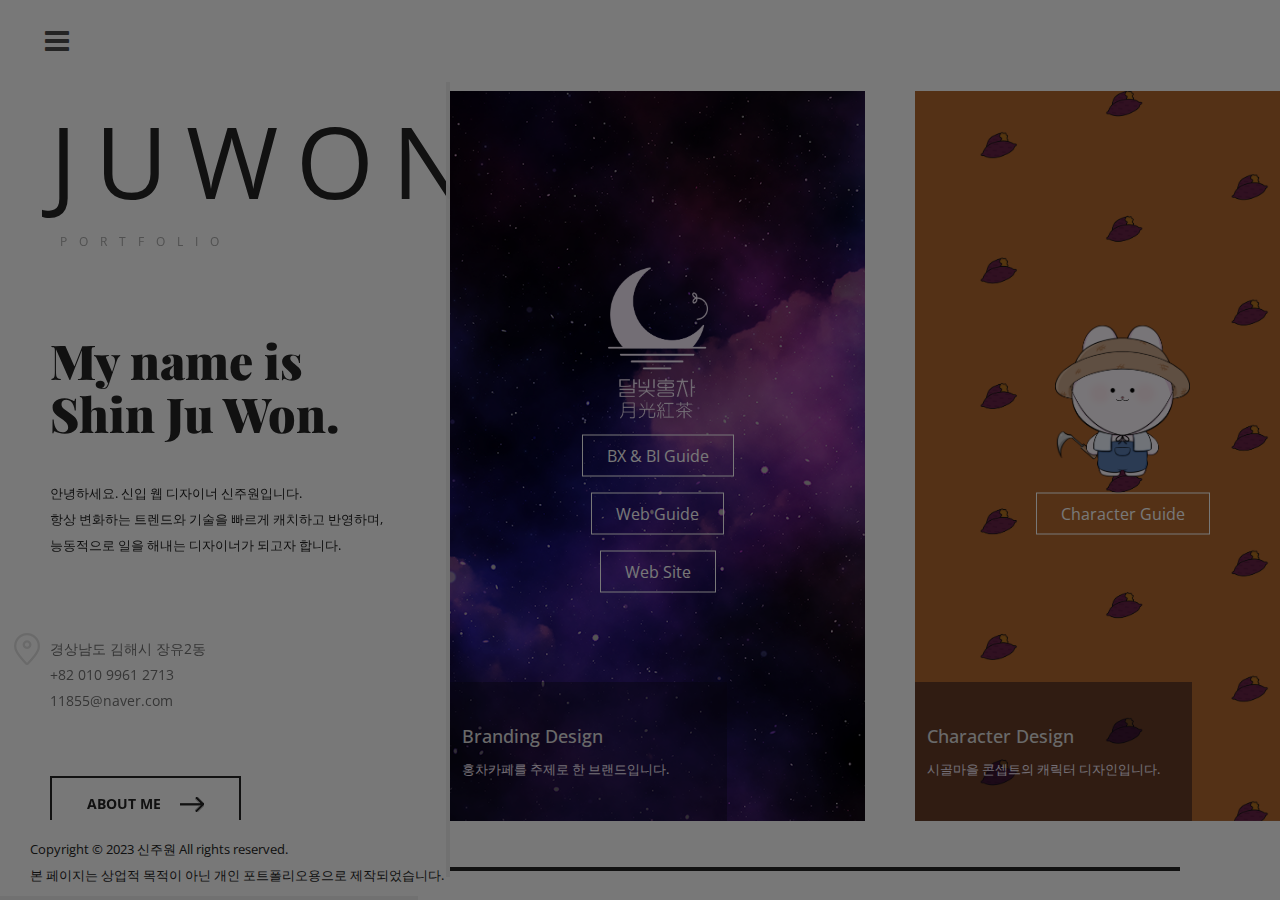
==== index.html @ 2885f234 "Add files via upload" ====
<!DOCTYPE html>
<html lang="ko">
<head>
	<title>신주원 Portfolio</title>
	<meta charset="UTF-8">
	<meta name="description" content="Nissa Photography studio html template">
	<meta name="keywords" content="industry, html">
	<meta name="viewport" content="width=device-width, initial-scale=1.0">
	
	<!-- Favicon -->
	<link href="img/fav.png" rel="icon" sizes="32x32"/>

	<!-- Google font -->
	<link href="https://fonts.googleapis.com/css?family=Open+Sans:300,300i,400,400i,600,600i,700,700i&display=swap" rel="stylesheet">
	<link href="https://fonts.googleapis.com/css?family=Playfair+Display:400,900&display=swap" rel="stylesheet">

	<!-- Stylesheets -->
	<link rel="stylesheet" href="css/bootstrap.min.css"/>
	<link rel="stylesheet" href="css/icomoon.css"/>
	<link rel="stylesheet" href="css/font-awesome.min.css"/>
	<link rel="stylesheet" href="css/magnific-popup.css"/>
	<link rel="stylesheet" href="css/owl.carousel.min.css"/>

	<!-- Main Stylesheets -->
	<link rel="stylesheet" href="css/style.css"/>

	<link href="https://unpkg.com/aos@2.3.1/dist/aos.css" rel="stylesheet">
		<link href="css/style-aos.css" rel="stylesheet" type="text/css">


	<!--[if lt IE 9]>
		<script src="https://oss.maxcdn.com/html5shiv/3.7.2/html5shiv.min.js"></script>
		<script src="https://oss.maxcdn.com/respond/1.4.2/respond.min.js"></script>
	<![endif]-->

</head>
<body>

	<!--js-->
	<script src="https://unpkg.com/aos@2.3.1/dist/aos.js"></script>
	<script src="js/script-aos.js"></script>

	<!-- Page Preloder -->
	<div id="preloder">
		<div class="loader"></div>
	</div>

	<!-- Main section start -->
	<div class="main-site-warp">
		<div class="site-menu-warp">
			<div class="close-menu">x</div>
			<!-- Main menu -->
			<ul class="site-menu">
				<li><a href="index.html" class="active">Home</a></li>
				<li><a href="about.html">About Me</a></li>
			</ul>
		</div>
		<header class="header-section">
			<div class="nav-switch">
				<i class="fa fa-bars"></i>
			</div>
		</header>
		<div class="site-content-warp">
			<!-- Left Side section -->
			<div data-aos="fade-right" data-aos-duration="3000" class="main-sidebar">
				<div class="mb-warp">
					<a href="index.html" class="site-logo">
						<h2>juwon</h2>
						<p>Portfolio</p>
					</a>
					<div class="about-info">
						<h2>My name is<br>Shin Ju Won.</h2>
						<p>
							안녕하세요. 신입 웹 디자이너 신주원입니다.<br>
							항상 변화하는 트렌드와 기술을 빠르게 캐치하고 반영하며,<br>
							능동적으로 일을 해내는 디자이너가 되고자 합니다.</p>
					</div>
					<ul class="contact-info">
						<li>경상남도 김해시 장유2동</li>
						<li>+82 010 9961 2713</li>
						<li><a href="mailto:11855@naver.com">11855@naver.com</a></li>
					</ul>
					<a href="about.html" class="site-btn">About Me <img src="img/arrow-right_2.png" alt=""></a>
				</div>
			</div>
			<!-- Left Side section end -->
			<!-- Page start -->
			<div class="page-section">
				<div class="hero-section">
					<div class="hero-scroll">
						<div class="hero-track">
							<div class="hs-item set-bg" data-setbg="img/hero/moonlight2.jpg">
								<div class="hs-info">
									<h5 class="W_h5">Branding Design</h5>
									<p>홍차카페를 주제로 한 브랜드입니다.</p>
									<a href="#none"><img src="img/arrow-right.png" alt=""></a>
								</div>
								<div class="brand-btn">
									<ul>
										<li><img class="moonlogo" src="img/hero/n_logo.png" alt="logo.png"></li>
										<li><a href="bibx.html" target="_blank">BX &amp; BI Guide</a></li>
										<li><a href="web.html" target="_blank">Web Guide</a></li>
										<li><a href="https://juwon2023.github.io/moonlighttea/" target="_blank">Web Site</a></li>
									</ul>
								</div>
							</div>
							<div class="hs-item set-bg" data-setbg="img/hero/bg2.png">
								<div class="hs-info">
									<h5 class="W_h5">Character Design</h5>
									<p>시골마을 콘셉트의 캐릭터 디자인입니다.</p>
									<a href="ch.html"><img src="img/arrow-right.png" alt=""></a>
								</div>
								<div class="brand-btn">
									<ul>
										<li><img class="rabbit" src="img/hero/rabbit.png" alt="rabbit.png"></li>
										<li><a href="#" target="_blank">Character Guide</a></li>
										<!-- <li><a href="#" target="_blank">Web Guide</a></li>
										<li><a href="#" target="_blank">Web Site</a></li> -->
									</ul>
								</div>
							</div>
						</div>
					</div>
				</div>
			</div>
			<!-- Page end -->
			
		</div>
		<div class="copyright">
			<p>
				Copyright © 2023 신주원 All rights reserved.<br>
				본 페이지는 상업적 목적이 아닌 개인 포트폴리오용으로 제작되었습니다.
			</p>
		</div>
	</div>
	<!-- Main section end -->
	
	<!--====== Javascripts & Jquery ======-->
	<script src="js/jquery-3.2.1.min.js"></script>
	<script src="js/bootstrap.min.js"></script>
	<script src="js/owl.carousel.min.js"></script>
	<script src="js/jquery.nicescroll.min.js"></script>
	<script src="js/circle-progress.min.js"></script>
	<script src="js/jquery.magnific-popup.min.js"></script>
	<script src="js/main.js"></script>

	</body>
</html>
---- css/icomoon.css ----
@font-face {
	font-family: 'icomoon';
	src:url('../icon-fonts/icomoon/icomoon.eot?qtatmt');
	src:url('../icon-fonts/icomoon/icomoon.eot?qtatmt#iefix') format('embedded-opentype'),
		url('../icon-fonts/icomoon/icomoon.ttf?qtatmt') format('truetype'),
		url('../icon-fonts/icomoon/icomoon.woff?qtatmt') format('woff'),
		url('../icon-fonts/icomoon/icomoon.svg?qtatmt#icomoon') format('svg');
	font-weight: normal;
	font-style: normal;
}

[class^="icon-"], [class*=" icon-"] {
	font-family: 'icomoon';
	speak: none;
	font-style: normal;
	font-weight: normal;
	font-variant: normal;
	text-transform: none;
	line-height: 1;

	/* Better Font Rendering =========== */
	-webkit-font-smoothing: antialiased;
	-moz-osx-font-smoothing: grayscale;
}

.icon-glass:before {
	content: "\f000";
}
.icon-music:before {
	content: "\f001";
}
.icon-search2:before {
	content: "\f002";
}
.icon-envelope-o:before {
	content: "\f003";
}
.icon-heart:before {
	content: "\f004";
}
.icon-star:before {
	content: "\f005";
}
.icon-star-o:before {
	content: "\f006";
}
.icon-user:before {
	content: "\f007";
}
.icon-film:before {
	content: "\f008";
}
.icon-th-large:before {
	content: "\f009";
}
.icon-th:before {
	content: "\f00a";
}
.icon-th-list:before {
	content: "\f00b";
}
.icon-check:before {
	content: "\f00c";
}
.icon-close:before {
	content: "\f00d";
}
.icon-remove:before {
	content: "\f00d";
}
.icon-times:before {
	content: "\f00d";
}
.icon-search-plus:before {
	content: "\f00e";
}
.icon-search-minus:before {
	content: "\f010";
}
.icon-power-off:before {
	content: "\f011";
}
.icon-signal:before {
	content: "\f012";
}
.icon-cog:before {
	content: "\f013";
}
.icon-gear:before {
	content: "\f013";
}
.icon-trash-o:before {
	content: "\f014";
}
.icon-home:before {
	content: "\f015";
}
.icon-file-o:before {
	content: "\f016";
}
.icon-clock-o:before {
	content: "\f017";
}
.icon-road:before {
	content: "\f018";
}
.icon-download:before {
	content: "\f019";
}
.icon-arrow-circle-o-down:before {
	content: "\f01a";
}
.icon-arrow-circle-o-up:before {
	content: "\f01b";
}
.icon-inbox:before {
	content: "\f01c";
}
.icon-play-circle-o:before {
	content: "\f01d";
}
.icon-repeat2:before {
	content: "\f01e";
}
.icon-rotate-right:before {
	content: "\f01e";
}
.icon-refresh:before {
	content: "\f021";
}
.icon-list-alt:before {
	content: "\f022";
}
.icon-lock:before {
	content: "\f023";
}
.icon-flag:before {
	content: "\f024";
}
.icon-headphones:before {
	content: "\f025";
}
.icon-volume-off:before {
	content: "\f026";
}
.icon-volume-down:before {
	content: "\f027";
}
.icon-volume-up:before {
	content: "\f028";
}
.icon-qrcode:before {
	content: "\f029";
}
.icon-barcode:before {
	content: "\f02a";
}
.icon-tag:before {
	content: "\f02b";
}
.icon-tags:before {
	content: "\f02c";
}
.icon-book:before {
	content: "\f02d";
}
.icon-bookmark:before {
	content: "\f02e";
}
.icon-print:before {
	content: "\f02f";
}
.icon-camera:before {
	content: "\f030";
}
.icon-font:before {
	content: "\f031";
}
.icon-bold:before {
	content: "\f032";
}
.icon-italic:before {
	content: "\f033";
}
.icon-text-height:before {
	content: "\f034";
}
.icon-text-width:before {
	content: "\f035";
}
.icon-align-left:before {
	content: "\f036";
}
.icon-align-center2:before {
	content: "\f037";
}
.icon-align-right:before {
	content: "\f038";
}
.icon-align-justify2:before {
	content: "\f039";
}
.icon-list:before {
	content: "\f03a";
}
.icon-dedent:before {
	content: "\f03b";
}
.icon-outdent:before {
	content: "\f03b";
}
.icon-indent:before {
	content: "\f03c";
}
.icon-video-camera:before {
	content: "\f03d";
}
.icon-image:before {
	content: "\f03e";
}
.icon-photo:before {
	content: "\f03e";
}
.icon-picture-o:before {
	content: "\f03e";
}
.icon-pencil:before {
	content: "\f040";
}
.icon-map-marker:before {
	content: "\f041";
}
.icon-adjust:before {
	content: "\f042";
}
.icon-tint:before {
	content: "\f043";
}
.icon-edit:before {
	content: "\f044";
}
.icon-pencil-square-o:before {
	content: "\f044";
}
.icon-share-square-o:before {
	content: "\f045";
}
.icon-check-square-o:before {
	content: "\f046";
}
.icon-arrows:before {
	content: "\f047";
}
.icon-step-backward:before {
	content: "\f048";
}
.icon-fast-backward:before {
	content: "\f049";
}
.icon-backward:before {
	content: "\f04a";
}
.icon-play2:before {
	content: "\f04b";
}
.icon-pause2:before {
	content: "\f04c";
}
.icon-stop2:before {
	content: "\f04d";
}
.icon-forward:before {
	content: "\f04e";
}
.icon-fast-forward2:before {
	content: "\f050";
}
.icon-step-forward:before {
	content: "\f051";
}
.icon-eject:before {
	content: "\f052";
}
.icon-chevron-left:before {
	content: "\f053";
}
.icon-chevron-right:before {
	content: "\f054";
}
.icon-plus-circle:before {
	content: "\f055";
}
.icon-minus-circle:before {
	content: "\f056";
}
.icon-times-circle:before {
	content: "\f057";
}
.icon-check-circle:before {
	content: "\f058";
}
.icon-question-circle:before {
	content: "\f059";
}
.icon-info-circle:before {
	content: "\f05a";
}
.icon-crosshairs:before {
	content: "\f05b";
}
.icon-times-circle-o:before {
	content: "\f05c";
}
.icon-check-circle-o:before {
	content: "\f05d";
}
.icon-ban2:before {
	content: "\f05e";
}
.icon-arrow-left:before {
	content: "\f060";
}
.icon-arrow-right:before {
	content: "\f061";
}
.icon-arrow-up:before {
	content: "\f062";
}
.icon-arrow-down:before {
	content: "\f063";
}
.icon-mail-forward:before {
	content: "\f064";
}
.icon-share:before {
	content: "\f064";
}
.icon-expand2:before {
	content: "\f065";
}
.icon-compress:before {
	content: "\f066";
}
.icon-plus:before {
	content: "\f067";
}
.icon-minus:before {
	content: "\f068";
}
.icon-asterisk:before {
	content: "\f069";
}
.icon-exclamation-circle:before {
	content: "\f06a";
}
.icon-gift:before {
	content: "\f06b";
}
.icon-leaf:before {
	content: "\f06c";
}
.icon-fire:before {
	content: "\f06d";
}
.icon-eye:before {
	content: "\f06e";
}
.icon-eye-slash:before {
	content: "\f070";
}
.icon-exclamation-triangle:before {
	content: "\f071";
}
.icon-warning:before {
	content: "\f071";
}
.icon-plane:before {
	content: "\f072";
}
.icon-calendar:before {
	content: "\f073";
}
.icon-random:before {
	content: "\f074";
}
.icon-comment:before {
	content: "\f075";
}
.icon-magnet:before {
	content: "\f076";
}
.icon-chevron-up:before {
	content: "\f077";
}
.icon-chevron-down:before {
	content: "\f078";
}
.icon-retweet:before {
	content: "\f079";
}
.icon-shopping-cart:before {
	content: "\f07a";
}
.icon-folder:before {
	content: "\f07b";
}
.icon-folder-open:before {
	content: "\f07c";
}
.icon-arrows-v:before {
	content: "\f07d";
}
.icon-arrows-h:before {
	content: "\f07e";
}
.icon-bar-chart:before {
	content: "\f080";
}
.icon-bar-chart-o:before {
	content: "\f080";
}
.icon-twitter-square:before {
	content: "\f081";
}
.icon-facebook-square:before {
	content: "\f082";
}
.icon-camera-retro:before {
	content: "\f083";
}
.icon-key:before {
	content: "\f084";
}
.icon-cogs:before {
	content: "\f085";
}
.icon-gears:before {
	content: "\f085";
}
.icon-comments:before {
	content: "\f086";
}
.icon-thumbs-o-up:before {
	content: "\f087";
}
.icon-thumbs-o-down:before {
	content: "\f088";
}
.icon-star-half:before {
	content: "\f089";
}
.icon-heart-o:before {
	content: "\f08a";
}
.icon-sign-out:before {
	content: "\f08b";
}
.icon-linkedin-square:before {
	content: "\f08c";
}
.icon-thumb-tack:before {
	content: "\f08d";
}
.icon-external-link:before {
	content: "\f08e";
}
.icon-sign-in:before {
	content: "\f090";
}
.icon-trophy:before {
	content: "\f091";
}
.icon-github-square:before {
	content: "\f092";
}
.icon-upload:before {
	content: "\f093";
}
.icon-lemon-o:before {
	content: "\f094";
}
.icon-phone:before {
	content: "\f095";
}
.icon-square-o:before {
	content: "\f096";
}
.icon-bookmark-o:before {
	content: "\f097";
}
.icon-phone-square:before {
	content: "\f098";
}
.icon-twitter:before {
	content: "\f099";
}
.icon-facebook:before {
	content: "\f09a";
}
.icon-facebook-f:before {
	content: "\f09a";
}
.icon-github:before {
	content: "\f09b";
}
.icon-unlock2:before {
	content: "\f09c";
}
.icon-credit-card:before {
	content: "\f09d";
}
.icon-feed:before {
	content: "\f09e";
}
.icon-rss:before {
	content: "\f09e";
}
.icon-hdd-o:before {
	content: "\f0a0";
}
.icon-bullhorn:before {
	content: "\f0a1";
}
.icon-bell-o:before {
	content: "\f0a2";
}
.icon-certificate:before {
	content: "\f0a3";
}
.icon-hand-o-right:before {
	content: "\f0a4";
}
.icon-hand-o-left:before {
	content: "\f0a5";
}
.icon-hand-o-up:before {
	content: "\f0a6";
}
.icon-hand-o-down:before {
	content: "\f0a7";
}
.icon-arrow-circle-left:before {
	content: "\f0a8";
}
.icon-arrow-circle-right:before {
	content: "\f0a9";
}
.icon-arrow-circle-up:before {
	content: "\f0aa";
}
.icon-arrow-circle-down:before {
	content: "\f0ab";
}
.icon-globe:before {
	content: "\f0ac";
}
.icon-wrench:before {
	content: "\f0ad";
}
.icon-tasks:before {
	content: "\f0ae";
}
.icon-filter:before {
	content: "\f0b0";
}
.icon-briefcase:before {
	content: "\f0b1";
}
.icon-arrows-alt:before {
	content: "\f0b2";
}
.icon-group:before {
	content: "\f0c0";
}
.icon-users:before {
	content: "\f0c0";
}
.icon-chain:before {
	content: "\f0c1";
}
.icon-link:before {
	content: "\f0c1";
}
.icon-cloud:before {
	content: "\f0c2";
}
.icon-flask:before {
	content: "\f0c3";
}
.icon-cut:before {
	content: "\f0c4";
}
.icon-scissors:before {
	content: "\f0c4";
}
.icon-copy:before {
	content: "\f0c5";
}
.icon-files-o:before {
	content: "\f0c5";
}
.icon-paperclip:before {
	content: "\f0c6";
}
.icon-floppy-o:before {
	content: "\f0c7";
}
.icon-save:before {
	content: "\f0c7";
}
.icon-square:before {
	content: "\f0c8";
}
.icon-bars:before {
	content: "\f0c9";
}
.icon-navicon:before {
	content: "\f0c9";
}
.icon-reorder:before {
	content: "\f0c9";
}
.icon-list-ul:before {
	content: "\f0ca";
}
.icon-list-ol:before {
	content: "\f0cb";
}
.icon-strikethrough:before {
	content: "\f0cc";
}
.icon-underline:before {
	content: "\f0cd";
}
.icon-table:before {
	content: "\f0ce";
}
.icon-magic:before {
	content: "\f0d0";
}
.icon-truck:before {
	content: "\f0d1";
}
.icon-pinterest:before {
	content: "\f0d2";
}
.icon-pinterest-square:before {
	content: "\f0d3";
}
.icon-google-plus-square:before {
	content: "\f0d4";
}
.icon-google-plus:before {
	content: "\f0d5";
}
.icon-money:before {
	content: "\f0d6";
}
.icon-caret-down:before {
	content: "\f0d7";
}
.icon-caret-up:before {
	content: "\f0d8";
}
.icon-caret-left:before {
	content: "\f0d9";
}
.icon-caret-right:before {
	content: "\f0da";
}
.icon-columns2:before {
	content: "\f0db";
}
.icon-sort:before {
	content: "\f0dc";
}
.icon-unsorted:before {
	content: "\f0dc";
}
.icon-sort-desc:before {
	content: "\f0dd";
}
.icon-sort-down:before {
	content: "\f0dd";
}
.icon-sort-asc:before {
	content: "\f0de";
}
.icon-sort-up:before {
	content: "\f0de";
}
.icon-envelope:before {
	content: "\f0e0";
}
.icon-linkedin:before {
	content: "\f0e1";
}
.icon-rotate-left:before {
	content: "\f0e2";
}
.icon-undo:before {
	content: "\f0e2";
}
.icon-gavel:before {
	content: "\f0e3";
}
.icon-legal:before {
	content: "\f0e3";
}
.icon-dashboard:before {
	content: "\f0e4";
}
.icon-tachometer:before {
	content: "\f0e4";
}
.icon-comment-o:before {
	content: "\f0e5";
}
.icon-comments-o:before {
	content: "\f0e6";
}
.icon-bolt:before {
	content: "\f0e7";
}
.icon-flash:before {
	content: "\f0e7";
}
.icon-sitemap:before {
	content: "\f0e8";
}
.icon-umbrella2:before {
	content: "\f0e9";
}
.icon-clipboard:before {
	content: "\f0ea";
}
.icon-paste:before {
	content: "\f0ea";
}
.icon-lightbulb-o:before {
	content: "\f0eb";
}
.icon-exchange:before {
	content: "\f0ec";
}
.icon-cloud-download2:before {
	content: "\f0ed";
}
.icon-cloud-upload2:before {
	content: "\f0ee";
}
.icon-user-md:before {
	content: "\f0f0";
}
.icon-stethoscope:before {
	content: "\f0f1";
}
.icon-suitcase:before {
	content: "\f0f2";
}
.icon-bell:before {
	content: "\f0f3";
}
.icon-coffee:before {
	content: "\f0f4";
}
.icon-cutlery:before {
	content: "\f0f5";
}
.icon-file-text-o:before {
	content: "\f0f6";
}
.icon-building-o:before {
	content: "\f0f7";
}
.icon-hospital-o:before {
	content: "\f0f8";
}
.icon-ambulance:before {
	content: "\f0f9";
}
.icon-medkit:before {
	content: "\f0fa";
}
.icon-fighter-jet:before {
	content: "\f0fb";
}
.icon-beer:before {
	content: "\f0fc";
}
.icon-h-square:before {
	content: "\f0fd";
}
.icon-plus-square:before {
	content: "\f0fe";
}
.icon-angle-double-left:before {
	content: "\f100";
}
.icon-angle-double-right:before {
	content: "\f101";
}
.icon-angle-double-up:before {
	content: "\f102";
}
.icon-angle-double-down:before {
	content: "\f103";
}
.icon-angle-left:before {
	content: "\f104";
}
.icon-angle-right:before {
	content: "\f105";
}
.icon-angle-up:before {
	content: "\f106";
}
.icon-angle-down:before {
	content: "\f107";
}
.icon-desktop:before {
	content: "\f108";
}
.icon-laptop:before {
	content: "\f109";
}
.icon-tablet:before {
	content: "\f10a";
}
.icon-mobile:before {
	content: "\f10b";
}
.icon-mobile-phone:before {
	content: "\f10b";
}
.icon-circle-o:before {
	content: "\f10c";
}
.icon-quote-left:before {
	content: "\f10d";
}
.icon-quote-right:before {
	content: "\f10e";
}
.icon-spinner:before {
	content: "\f110";
}
.icon-circle:before {
	content: "\f111";
}
.icon-mail-reply:before {
	content: "\f112";
}
.icon-reply:before {
	content: "\f112";
}
.icon-github-alt:before {
	content: "\f113";
}
.icon-folder-o:before {
	content: "\f114";
}
.icon-folder-open-o:before {
	content: "\f115";
}
.icon-smile-o:before {
	content: "\f118";
}
.icon-frown-o:before {
	content: "\f119";
}
.icon-meh-o:before {
	content: "\f11a";
}
.icon-gamepad:before {
	content: "\f11b";
}
.icon-keyboard-o:before {
	content: "\f11c";
}
.icon-flag-o:before {
	content: "\f11d";
}
.icon-flag-checkered:before {
	content: "\f11e";
}
.icon-terminal:before {
	content: "\f120";
}
.icon-code:before {
	content: "\f121";
}
.icon-mail-reply-all:before {
	content: "\f122";
}
.icon-reply-all:before {
	content: "\f122";
}
.icon-star-half-empty:before {
	content: "\f123";
}
.icon-star-half-full:before {
	content: "\f123";
}
.icon-star-half-o:before {
	content: "\f123";
}
.icon-location-arrow:before {
	content: "\f124";
}
.icon-crop:before {
	content: "\f125";
}
.icon-code-fork:before {
	content: "\f126";
}
.icon-chain-broken:before {
	content: "\f127";
}
.icon-unlink:before {
	content: "\f127";
}
.icon-question:before {
	content: "\f128";
}
.icon-info:before {
	content: "\f129";
}
.icon-exclamation:before {
	content: "\f12a";
}
.icon-superscript:before {
	content: "\f12b";
}
.icon-subscript:before {
	content: "\f12c";
}
.icon-eraser:before {
	content: "\f12d";
}
.icon-puzzle-piece:before {
	content: "\f12e";
}
.icon-microphone2:before {
	content: "\f130";
}
.icon-microphone-slash:before {
	content: "\f131";
}
.icon-shield:before {
	content: "\f132";
}
.icon-calendar-o:before {
	content: "\f133";
}
.icon-fire-extinguisher:before {
	content: "\f134";
}
.icon-rocket:before {
	content: "\f135";
}
.icon-maxcdn:before {
	content: "\f136";
}
.icon-chevron-circle-left:before {
	content: "\f137";
}
.icon-chevron-circle-right:before {
	content: "\f138";
}
.icon-chevron-circle-up:before {
	content: "\f139";
}
.icon-chevron-circle-down:before {
	content: "\f13a";
}
.icon-html5:before {
	content: "\f13b";
}
.icon-css3:before {
	content: "\f13c";
}
.icon-anchor2:before {
	content: "\f13d";
}
.icon-unlock-alt:before {
	content: "\f13e";
}
.icon-bullseye:before {
	content: "\f140";
}
.icon-ellipsis-h:before {
	content: "\f141";
}
.icon-ellipsis-v:before {
	content: "\f142";
}
.icon-rss-square:before {
	content: "\f143";
}
.icon-play-circle:before {
	content: "\f144";
}
.icon-ticket:before {
	content: "\f145";
}
.icon-minus-square:before {
	content: "\f146";
}
.icon-minus-square-o:before {
	content: "\f147";
}
.icon-level-up:before {
	content: "\f148";
}
.icon-level-down:before {
	content: "\f149";
}
.icon-check-square:before {
	content: "\f14a";
}
.icon-pencil-square:before {
	content: "\f14b";
}
.icon-external-link-square:before {
	content: "\f14c";
}
.icon-share-square:before {
	content: "\f14d";
}
.icon-compass:before {
	content: "\f14e";
}
.icon-caret-square-o-down:before {
	content: "\f150";
}
.icon-toggle-down:before {
	content: "\f150";
}
.icon-caret-square-o-up:before {
	content: "\f151";
}
.icon-toggle-up:before {
	content: "\f151";
}
.icon-caret-square-o-right:before {
	content: "\f152";
}
.icon-toggle-right:before {
	content: "\f152";
}
.icon-eur:before {
	content: "\f153";
}
.icon-euro:before {
	content: "\f153";
}
.icon-gbp:before {
	content: "\f154";
}
.icon-dollar:before {
	content: "\f155";
}
.icon-usd:before {
	content: "\f155";
}
.icon-inr:before {
	content: "\f156";
}
.icon-rupee:before {
	content: "\f156";
}
.icon-cny:before {
	content: "\f157";
}
.icon-jpy:before {
	content: "\f157";
}
.icon-rmb:before {
	content: "\f157";
}
.icon-yen:before {
	content: "\f157";
}
.icon-rouble:before {
	content: "\f158";
}
.icon-rub:before {
	content: "\f158";
}
.icon-ruble:before {
	content: "\f158";
}
.icon-krw:before {
	content: "\f159";
}
.icon-won:before {
	content: "\f159";
}
.icon-bitcoin:before {
	content: "\f15a";
}
.icon-btc:before {
	content: "\f15a";
}
.icon-file2:before {
	content: "\f15b";
}
.icon-file-text:before {
	content: "\f15c";
}
.icon-sort-alpha-asc:before {
	content: "\f15d";
}
.icon-sort-alpha-desc:before {
	content: "\f15e";
}
.icon-sort-amount-asc:before {
	content: "\f160";
}
.icon-sort-amount-desc:before {
	content: "\f161";
}
.icon-sort-numeric-asc:before {
	content: "\f162";
}
.icon-sort-numeric-desc:before {
	content: "\f163";
}
.icon-thumbs-up:before {
	content: "\f164";
}
.icon-thumbs-down:before {
	content: "\f165";
}
.icon-youtube-square:before {
	content: "\f166";
}
.icon-youtube:before {
	content: "\f167";
}
.icon-xing:before {
	content: "\f168";
}
.icon-xing-square:before {
	content: "\f169";
}
.icon-youtube-play:before {
	content: "\f16a";
}
.icon-dropbox:before {
	content: "\f16b";
}
.icon-stack-overflow:before {
	content: "\f16c";
}
.icon-instagram:before {
	content: "\f16d";
}
.icon-flickr:before {
	content: "\f16e";
}
.icon-adn:before {
	content: "\f170";
}
.icon-bitbucket:before {
	content: "\f171";
}
.icon-bitbucket-square:before {
	content: "\f172";
}
.icon-tumblr:before {
	content: "\f173";
}
.icon-tumblr-square:before {
	content: "\f174";
}
.icon-long-arrow-down:before {
	content: "\f175";
}
.icon-long-arrow-up:before {
	content: "\f176";
}
.icon-long-arrow-left:before {
	content: "\f177";
}
.icon-long-arrow-right:before {
	content: "\f178";
}
.icon-apple:before {
	content: "\f179";
}
.icon-windows:before {
	content: "\f17a";
}
.icon-android:before {
	content: "\f17b";
}
.icon-linux:before {
	content: "\f17c";
}
.icon-dribbble:before {
	content: "\f17d";
}
.icon-skype:before {
	content: "\f17e";
}
.icon-foursquare:before {
	content: "\f180";
}
.icon-trello:before {
	content: "\f181";
}
.icon-female:before {
	content: "\f182";
}
.icon-male:before {
	content: "\f183";
}
.icon-gittip:before {
	content: "\f184";
}
.icon-gratipay:before {
	content: "\f184";
}
.icon-sun-o:before {
	content: "\f185";
}
.icon-moon-o:before {
	content: "\f186";
}
.icon-archive:before {
	content: "\f187";
}
.icon-bug:before {
	content: "\f188";
}
.icon-vk:before {
	content: "\f189";
}
.icon-weibo:before {
	content: "\f18a";
}
.icon-renren:before {
	content: "\f18b";
}
.icon-pagelines:before {
	content: "\f18c";
}
.icon-stack-exchange:before {
	content: "\f18d";
}
.icon-arrow-circle-o-right:before {
	content: "\f18e";
}
.icon-arrow-circle-o-left:before {
	content: "\f190";
}
.icon-caret-square-o-left:before {
	content: "\f191";
}
.icon-toggle-left:before {
	content: "\f191";
}
.icon-dot-circle-o:before {
	content: "\f192";
}
.icon-wheelchair:before {
	content: "\f193";
}
.icon-vimeo-square:before {
	content: "\f194";
}
.icon-try:before {
	content: "\f195";
}
.icon-turkish-lira:before {
	content: "\f195";
}
.icon-plus-square-o:before {
	content: "\f196";
}
.icon-space-shuttle:before {
	content: "\f197";
}
.icon-slack:before {
	content: "\f198";
}
.icon-envelope-square:before {
	content: "\f199";
}
.icon-wordpress:before {
	content: "\f19a";
}
.icon-openid:before {
	content: "\f19b";
}
.icon-bank:before {
	content: "\f19c";
}
.icon-institution:before {
	content: "\f19c";
}
.icon-university:before {
	content: "\f19c";
}
.icon-graduation-cap:before {
	content: "\f19d";
}
.icon-mortar-board:before {
	content: "\f19d";
}
.icon-yahoo:before {
	content: "\f19e";
}
.icon-google:before {
	content: "\f1a0";
}
.icon-reddit:before {
	content: "\f1a1";
}
.icon-reddit-square:before {
	content: "\f1a2";
}
.icon-stumbleupon-circle:before {
	content: "\f1a3";
}
.icon-stumbleupon:before {
	content: "\f1a4";
}
.icon-delicious:before {
	content: "\f1a5";
}
.icon-digg:before {
	content: "\f1a6";
}
.icon-pied-piper:before {
	content: "\f1a7";
}
.icon-pied-piper-alt:before {
	content: "\f1a8";
}
.icon-drupal:before {
	content: "\f1a9";
}
.icon-joomla:before {
	content: "\f1aa";
}
.icon-language:before {
	content: "\f1ab";
}
.icon-fax:before {
	content: "\f1ac";
}
.icon-building:before {
	content: "\f1ad";
}
.icon-child:before {
	content: "\f1ae";
}
.icon-paw:before {
	content: "\f1b0";
}
.icon-spoon:before {
	content: "\f1b1";
}
.icon-cube:before {
	content: "\f1b2";
}
.icon-cubes:before {
	content: "\f1b3";
}
.icon-behance:before {
	content: "\f1b4";
}
.icon-behance-square:before {
	content: "\f1b5";
}
.icon-steam:before {
	content: "\f1b6";
}
.icon-steam-square:before {
	content: "\f1b7";
}
.icon-recycle:before {
	content: "\f1b8";
}
.icon-automobile:before {
	content: "\f1b9";
}
.icon-car:before {
	content: "\f1b9";
}
.icon-cab:before {
	content: "\f1ba";
}
.icon-taxi:before {
	content: "\f1ba";
}
.icon-tree:before {
	content: "\f1bb";
}
.icon-spotify:before {
	content: "\f1bc";
}
.icon-deviantart:before {
	content: "\f1bd";
}
.icon-soundcloud:before {
	content: "\f1be";
}
.icon-database:before {
	content: "\f1c0";
}
.icon-file-pdf-o:before {
	content: "\f1c1";
}
.icon-file-word-o:before {
	content: "\f1c2";
}
.icon-file-excel-o:before {
	content: "\f1c3";
}
.icon-file-powerpoint-o:before {
	content: "\f1c4";
}
.icon-file-image-o:before {
	content: "\f1c5";
}
.icon-file-photo-o:before {
	content: "\f1c5";
}
.icon-file-picture-o:before {
	content: "\f1c5";
}
.icon-file-archive-o:before {
	content: "\f1c6";
}
.icon-file-zip-o:before {
	content: "\f1c6";
}
.icon-file-audio-o:before {
	content: "\f1c7";
}
.icon-file-sound-o:before {
	content: "\f1c7";
}
.icon-file-movie-o:before {
	content: "\f1c8";
}
.icon-file-video-o:before {
	content: "\f1c8";
}
.icon-file-code-o:before {
	content: "\f1c9";
}
.icon-vine:before {
	content: "\f1ca";
}
.icon-codepen:before {
	content: "\f1cb";
}
.icon-jsfiddle:before {
	content: "\f1cc";
}
.icon-life-bouy:before {
	content: "\f1cd";
}
.icon-life-buoy:before {
	content: "\f1cd";
}
.icon-life-ring:before {
	content: "\f1cd";
}
.icon-life-saver:before {
	content: "\f1cd";
}
.icon-support:before {
	content: "\f1cd";
}
.icon-circle-o-notch:before {
	content: "\f1ce";
}
.icon-ra:before {
	content: "\f1d0";
}
.icon-rebel:before {
	content: "\f1d0";
}
.icon-empire:before {
	content: "\f1d1";
}
.icon-ge:before {
	content: "\f1d1";
}
.icon-git-square:before {
	content: "\f1d2";
}
.icon-git:before {
	content: "\f1d3";
}
.icon-hacker-news:before {
	content: "\f1d4";
}
.icon-y-combinator-square:before {
	content: "\f1d4";
}
.icon-yc-square:before {
	content: "\f1d4";
}
.icon-tencent-weibo:before {
	content: "\f1d5";
}
.icon-qq:before {
	content: "\f1d6";
}
.icon-wechat:before {
	content: "\f1d7";
}
.icon-weixin:before {
	content: "\f1d7";
}
.icon-paper-plane:before {
	content: "\f1d8";
}
.icon-send:before {
	content: "\f1d8";
}
.icon-paper-plane-o:before {
	content: "\f1d9";
}
.icon-send-o:before {
	content: "\f1d9";
}
.icon-history:before {
	content: "\f1da";
}
.icon-circle-thin:before {
	content: "\f1db";
}
.icon-header:before {
	content: "\f1dc";
}
.icon-paragraph2:before {
	content: "\f1dd";
}
.icon-sliders:before {
	content: "\f1de";
}
.icon-share-alt:before {
	content: "\f1e0";
}
.icon-share-alt-square:before {
	content: "\f1e1";
}
.icon-bomb:before {
	content: "\f1e2";
}
.icon-futbol-o:before {
	content: "\f1e3";
}
.icon-soccer-ball-o:before {
	content: "\f1e3";
}
.icon-tty:before {
	content: "\f1e4";
}
.icon-binoculars:before {
	content: "\f1e5";
}
.icon-plug:before {
	content: "\f1e6";
}
.icon-slideshare:before {
	content: "\f1e7";
}
.icon-twitch:before {
	content: "\f1e8";
}
.icon-yelp:before {
	content: "\f1e9";
}
.icon-newspaper-o:before {
	content: "\f1ea";
}
.icon-wifi:before {
	content: "\f1eb";
}
.icon-calculator:before {
	content: "\f1ec";
}
.icon-paypal:before {
	content: "\f1ed";
}
.icon-google-wallet:before {
	content: "\f1ee";
}
.icon-cc-visa:before {
	content: "\f1f0";
}
.icon-cc-mastercard:before {
	content: "\f1f1";
}
.icon-cc-discover:before {
	content: "\f1f2";
}
.icon-cc-amex:before {
	content: "\f1f3";
}
.icon-cc-paypal:before {
	content: "\f1f4";
}
.icon-cc-stripe:before {
	content: "\f1f5";
}
.icon-bell-slash:before {
	content: "\f1f6";
}
.icon-bell-slash-o:before {
	content: "\f1f7";
}
.icon-trash:before {
	content: "\f1f8";
}
.icon-copyright:before {
	content: "\f1f9";
}
.icon-at:before {
	content: "\f1fa";
}
.icon-eyedropper:before {
	content: "\f1fb";
}
.icon-paint-brush:before {
	content: "\f1fc";
}
.icon-birthday-cake:before {
	content: "\f1fd";
}
.icon-area-chart:before {
	content: "\f1fe";
}
.icon-pie-chart:before {
	content: "\f200";
}
.icon-line-chart:before {
	content: "\f201";
}
.icon-lastfm:before {
	content: "\f202";
}
.icon-lastfm-square:before {
	content: "\f203";
}
.icon-toggle-off:before {
	content: "\f204";
}
.icon-toggle-on:before {
	content: "\f205";
}
.icon-bicycle:before {
	content: "\f206";
}
.icon-bus:before {
	content: "\f207";
}
.icon-ioxhost:before {
	content: "\f208";
}
.icon-angellist:before {
	content: "\f209";
}
.icon-cc:before {
	content: "\f20a";
}
.icon-ils:before {
	content: "\f20b";
}
.icon-shekel:before {
	content: "\f20b";
}
.icon-sheqel:before {
	content: "\f20b";
}
.icon-meanpath:before {
	content: "\f20c";
}
.icon-buysellads:before {
	content: "\f20d";
}
.icon-connectdevelop:before {
	content: "\f20e";
}
.icon-dashcube:before {
	content: "\f210";
}
.icon-forumbee:before {
	content: "\f211";
}
.icon-leanpub:before {
	content: "\f212";
}
.icon-sellsy:before {
	content: "\f213";
}
.icon-shirtsinbulk:before {
	content: "\f214";
}
.icon-simplybuilt:before {
	content: "\f215";
}
.icon-skyatlas:before {
	content: "\f216";
}
.icon-cart-plus:before {
	content: "\f217";
}
.icon-cart-arrow-down:before {
	content: "\f218";
}
.icon-diamond:before {
	content: "\f219";
}
.icon-ship:before {
	content: "\f21a";
}
.icon-user-secret:before {
	content: "\f21b";
}
.icon-motorcycle:before {
	content: "\f21c";
}
.icon-street-view:before {
	content: "\f21d";
}
.icon-heartbeat:before {
	content: "\f21e";
}
.icon-venus:before {
	content: "\f221";
}
.icon-mars:before {
	content: "\f222";
}
.icon-mercury:before {
	content: "\f223";
}
.icon-intersex:before {
	content: "\f224";
}
.icon-transgender:before {
	content: "\f224";
}
.icon-transgender-alt:before {
	content: "\f225";
}
.icon-venus-double:before {
	content: "\f226";
}
.icon-mars-double:before {
	content: "\f227";
}
.icon-venus-mars:before {
	content: "\f228";
}
.icon-mars-stroke:before {
	content: "\f229";
}
.icon-mars-stroke-v:before {
	content: "\f22a";
}
.icon-mars-stroke-h:before {
	content: "\f22b";
}
.icon-neuter:before {
	content: "\f22c";
}
.icon-genderless:before {
	content: "\f22d";
}
.icon-facebook-official:before {
	content: "\f230";
}
.icon-pinterest-p:before {
	content: "\f231";
}
.icon-whatsapp:before {
	content: "\f232";
}
.icon-server2:before {
	content: "\f233";
}
.icon-user-plus:before {
	content: "\f234";
}
.icon-user-times:before {
	content: "\f235";
}
.icon-bed:before {
	content: "\f236";
}
.icon-hotel:before {
	content: "\f236";
}
.icon-viacoin:before {
	content: "\f237";
}
.icon-train:before {
	content: "\f238";
}
.icon-subway:before {
	content: "\f239";
}
.icon-medium:before {
	content: "\f23a";
}
.icon-y-combinator:before {
	content: "\f23b";
}
.icon-yc:before {
	content: "\f23b";
}
.icon-optin-monster:before {
	content: "\f23c";
}
.icon-opencart:before {
	content: "\f23d";
}
.icon-expeditedssl:before {
	content: "\f23e";
}
.icon-battery-4:before {
	content: "\f240";
}
.icon-battery-full:before {
	content: "\f240";
}
.icon-battery-3:before {
	content: "\f241";
}
.icon-battery-three-quarters:before {
	content: "\f241";
}
.icon-battery-2:before {
	content: "\f242";
}
.icon-battery-half:before {
	content: "\f242";
}
.icon-battery-1:before {
	content: "\f243";
}
.icon-battery-quarter:before {
	content: "\f243";
}
.icon-battery-0:before {
	content: "\f244";
}
.icon-battery-empty:before {
	content: "\f244";
}
.icon-mouse-pointer:before {
	content: "\f245";
}
.icon-i-cursor:before {
	content: "\f246";
}
.icon-object-group:before {
	content: "\f247";
}
.icon-object-ungroup:before {
	content: "\f248";
}
.icon-sticky-note:before {
	content: "\f249";
}
.icon-sticky-note-o:before {
	content: "\f24a";
}
.icon-cc-jcb:before {
	content: "\f24b";
}
.icon-cc-diners-club:before {
	content: "\f24c";
}
.icon-clone:before {
	content: "\f24d";
}
.icon-balance-scale:before {
	content: "\f24e";
}
.icon-hourglass-o:before {
	content: "\f250";
}
.icon-hourglass-1:before {
	content: "\f251";
}
.icon-hourglass-start:before {
	content: "\f251";
}
.icon-hourglass-2:before {
	content: "\f252";
}
.icon-hourglass-half:before {
	content: "\f252";
}
.icon-hourglass-3:before {
	content: "\f253";
}
.icon-hourglass-end:before {
	content: "\f253";
}
.icon-hourglass:before {
	content: "\f254";
}
.icon-hand-grab-o:before {
	content: "\f255";
}
.icon-hand-rock-o:before {
	content: "\f255";
}
.icon-hand-paper-o:before {
	content: "\f256";
}
.icon-hand-stop-o:before {
	content: "\f256";
}
.icon-hand-scissors-o:before {
	content: "\f257";
}
.icon-hand-lizard-o:before {
	content: "\f258";
}
.icon-hand-spock-o:before {
	content: "\f259";
}
.icon-hand-pointer-o:before {
	content: "\f25a";
}
.icon-hand-peace-o:before {
	content: "\f25b";
}
.icon-trademark:before {
	content: "\f25c";
}
.icon-registered:before {
	content: "\f25d";
}
.icon-creative-commons:before {
	content: "\f25e";
}
.icon-gg:before {
	content: "\f260";
}
.icon-gg-circle:before {
	content: "\f261";
}
.icon-tripadvisor:before {
	content: "\f262";
}
.icon-odnoklassniki:before {
	content: "\f263";
}
.icon-odnoklassniki-square:before {
	content: "\f264";
}
.icon-get-pocket:before {
	content: "\f265";
}
.icon-wikipedia-w:before {
	content: "\f266";
}
.icon-safari:before {
	content: "\f267";
}
.icon-chrome:before {
	content: "\f268";
}
.icon-firefox:before {
	content: "\f269";
}
.icon-opera:before {
	content: "\f26a";
}
.icon-internet-explorer:before {
	content: "\f26b";
}
.icon-television:before {
	content: "\f26c";
}
.icon-tv:before {
	content: "\f26c";
}
.icon-contao:before {
	content: "\f26d";
}
.icon-500px:before {
	content: "\f26e";
}
.icon-amazon:before {
	content: "\f270";
}
.icon-calendar-plus-o:before {
	content: "\f271";
}
.icon-calendar-minus-o:before {
	content: "\f272";
}
.icon-calendar-times-o:before {
	content: "\f273";
}
.icon-calendar-check-o:before {
	content: "\f274";
}
.icon-industry:before {
	content: "\f275";
}
.icon-map-pin:before {
	content: "\f276";
}
.icon-map-signs:before {
	content: "\f277";
}
.icon-map-o:before {
	content: "\f278";
}
.icon-map:before {
	content: "\f279";
}
.icon-commenting:before {
	content: "\f27a";
}
.icon-commenting-o:before {
	content: "\f27b";
}
.icon-houzz:before {
	content: "\f27c";
}
.icon-vimeo:before {
	content: "\f27d";
}
.icon-black-tie:before {
	content: "\f27e";
}
.icon-fonticons:before {
	content: "\f280";
}
.icon-eye2:before {
	content: "\e000";
}
.icon-paper-clip:before {
	content: "\e001";
}
.icon-mail2:before {
	content: "\e002";
}
.icon-toggle:before {
	content: "\e003";
}
.icon-layout:before {
	content: "\e004";
}
.icon-link2:before {
	content: "\e005";
}
.icon-bell2:before {
	content: "\e006";
}
.icon-lock2:before {
	content: "\e007";
}
.icon-unlock:before {
	content: "\e008";
}
.icon-ribbon:before {
	content: "\e009";
}
.icon-image2:before {
	content: "\e010";
}
.icon-signal2:before {
	content: "\e011";
}
.icon-target:before {
	content: "\e012";
}
.icon-clipboard2:before {
	content: "\e013";
}
.icon-clock2:before {
	content: "\e014";
}
.icon-watch:before {
	content: "\e015";
}
.icon-air-play:before {
	content: "\e016";
}
.icon-camera2:before {
	content: "\e017";
}
.icon-video2:before {
	content: "\e018";
}
.icon-disc:before {
	content: "\e019";
}
.icon-printer:before {
	content: "\e020";
}
.icon-monitor:before {
	content: "\e021";
}
.icon-server:before {
	content: "\e022";
}
.icon-cog2:before {
	content: "\e023";
}
.icon-heart2:before {
	content: "\e024";
}
.icon-paragraph:before {
	content: "\e025";
}
.icon-align-justify:before {
	content: "\e026";
}
.icon-align-left2:before {
	content: "\e027";
}
.icon-align-center:before {
	content: "\e028";
}
.icon-align-right2:before {
	content: "\e029";
}
.icon-book2:before {
	content: "\e030";
}
.icon-layers2:before {
	content: "\e031";
}
.icon-stack:before {
	content: "\e032";
}
.icon-stack-2:before {
	content: "\e033";
}
.icon-paper:before {
	content: "\e034";
}
.icon-paper-stack:before {
	content: "\e035";
}
.icon-search:before {
	content: "\e036";
}
.icon-zoom-in:before {
	content: "\e037";
}
.icon-zoom-out:before {
	content: "\e038";
}
.icon-reply2:before {
	content: "\e039";
}
.icon-circle-plus:before {
	content: "\e040";
}
.icon-circle-minus:before {
	content: "\e041";
}
.icon-circle-check:before {
	content: "\e042";
}
.icon-circle-cross:before {
	content: "\e043";
}
.icon-square-plus:before {
	content: "\e044";
}
.icon-square-minus:before {
	content: "\e045";
}
.icon-square-check:before {
	content: "\e046";
}
.icon-square-cross:before {
	content: "\e047";
}
.icon-microphone:before {
	content: "\e048";
}
.icon-record:before {
	content: "\e049";
}
.icon-skip-back:before {
	content: "\e050";
}
.icon-rewind:before {
	content: "\e051";
}
.icon-play:before {
	content: "\e052";
}
.icon-pause:before {
	content: "\e053";
}
.icon-stop:before {
	content: "\e054";
}
.icon-fast-forward:before {
	content: "\e055";
}
.icon-skip-forward:before {
	content: "\e056";
}
.icon-shuffle2:before {
	content: "\e057";
}
.icon-repeat:before {
	content: "\e058";
}
.icon-folder2:before {
	content: "\e059";
}
.icon-umbrella:before {
	content: "\e060";
}
.icon-moon2:before {
	content: "\e061";
}
.icon-thermometer2:before {
	content: "\e062";
}
.icon-drop2:before {
	content: "\e063";
}
.icon-sun:before {
	content: "\e064";
}
.icon-cloud2:before {
	content: "\e065";
}
.icon-cloud-upload:before {
	content: "\e066";
}
.icon-cloud-download:before {
	content: "\e067";
}
.icon-upload2:before {
	content: "\e068";
}
.icon-download2:before {
	content: "\e069";
}
.icon-location2:before {
	content: "\e070";
}
.icon-location-2:before {
	content: "\e071";
}
.icon-map2:before {
	content: "\e072";
}
.icon-battery2:before {
	content: "\e073";
}
.icon-head:before {
	content: "\e074";
}
.icon-briefcase2:before {
	content: "\e075";
}
.icon-speech-bubble:before {
	content: "\e076";
}
.icon-anchor:before {
	content: "\e077";
}
.icon-globe2:before {
	content: "\e078";
}
.icon-box2:before {
	content: "\e079";
}
.icon-reload:before {
	content: "\e080";
}
.icon-share2:before {
	content: "\e081";
}
.icon-marquee:before {
	content: "\e082";
}
.icon-marquee-plus:before {
	content: "\e083";
}
.icon-marquee-minus:before {
	content: "\e084";
}
.icon-tag2:before {
	content: "\e085";
}
.icon-power:before {
	content: "\e086";
}
.icon-command:before {
	content: "\e087";
}
.icon-alt:before {
	content: "\e088";
}
.icon-esc:before {
	content: "\e089";
}
.icon-bar-graph2:before {
	content: "\e090";
}
.icon-bar-graph-2:before {
	content: "\e091";
}
.icon-pie-graph:before {
	content: "\e092";
}
.icon-star2:before {
	content: "\e093";
}
.icon-arrow-left2:before {
	content: "\e094";
}
.icon-arrow-right2:before {
	content: "\e095";
}
.icon-arrow-up2:before {
	content: "\e096";
}
.icon-arrow-down2:before {
	content: "\e097";
}
.icon-volume:before {
	content: "\e098";
}
.icon-mute:before {
	content: "\e099";
}
.icon-content-right:before {
	content: "\e100";
}
.icon-content-left:before {
	content: "\e101";
}
.icon-grid2:before {
	content: "\e102";
}
.icon-grid-2:before {
	content: "\e103";
}
.icon-columns:before {
	content: "\e104";
}
.icon-loader:before {
	content: "\e105";
}
.icon-bag:before {
	content: "\e106";
}
.icon-ban:before {
	content: "\e107";
}
.icon-flag2:before {
	content: "\e108";
}
.icon-trash2:before {
	content: "\e109";
}
.icon-expand:before {
	content: "\e110";
}
.icon-contract:before {
	content: "\e111";
}
.icon-maximize:before {
	content: "\e112";
}
.icon-minimize:before {
	content: "\e113";
}
.icon-plus2:before {
	content: "\e114";
}
.icon-minus2:before {
	content: "\e115";
}
.icon-check2:before {
	content: "\e116";
}
.icon-cross2:before {
	content: "\e117";
}
.icon-move:before {
	content: "\e118";
}
.icon-delete:before {
	content: "\e119";
}
.icon-menu2:before {
	content: "\e120";
}
.icon-archive2:before {
	content: "\e121";
}
.icon-inbox2:before {
	content: "\e122";
}
.icon-outbox:before {
	content: "\e123";
}
.icon-file:before {
	content: "\e124";
}
.icon-file-add:before {
	content: "\e125";
}
.icon-file-subtract:before {
	content: "\e126";
}
.icon-help2:before {
	content: "\e127";
}
.icon-open:before {
	content: "\e128";
}
.icon-ellipsis:before {
	content: "\e129";
}
---- css/style.css ----
/* ==================================
-------------------------------------
  NISSA - PHOTOGRAPHY STUDIO TEMPLATE
  Version: 1.0
 ------------------------------------
 ====================================*/

 
/*----------------------------------------*/
/* Template default CSS
/*----------------------------------------*/

html,
body {
	height: 100%;
	font-family: "Open Sans", sans-serif;
	-webkit-font-smoothing: antialiased;
	font-smoothing: antialiased;
}

h1,
h2,
h3,
h4,
/* h5, */
h6 {
	margin: 0;
	color: #242424;
	font-weight: 700;
}
h5{
	color: #383838;
}
.W_h5{
	color: #e1e1e1;
}

h1 {
	font-size: 70px;
}

h2 {
	font-size: 36px;
}

h3 {
	font-size: 30px;
}

h4 {
	font-size: 24px;
}

h5 {
	font-size: 18px;
}

h6 {
	font-size: 16px;
}

p {
	font-size: 13px;
	color: #242424;
	line-height: 2;
}

img {
	max-width: 100%;
}

input:focus,
select:focus,
button:focus,
textarea:focus {
	outline: none;
}

a:hover,
a:focus {
	text-decoration: none;
	outline: none;
}

ul,
ol {
	padding: 0;
	margin: 0;
}

/*---------------------
Helper CSS
 -----------------------*/

.section-title {
	text-align: center;
}

.section-title h2 {
	font-size: 36px;
}

.set-bg {
	background-repeat: no-repeat;
	background-size: cover;
	background-position: top center;
}

.spad {
	padding-top: 105px;
	padding-bottom: 105px;
}

.text-white h1,
.text-white h2,
.text-white h3,
.text-white h4,
.text-white h5,
.text-white h6,
.text-white p,
.text-white span,
.text-white li,
.text-white a {
	color: #fff;
}

/*---------------------
Commom elements
 -----------------------*/

.elements-section {
	padding-right: 30px;
	height: 100%;
}

.element {
	margin-bottom: 30px;
}

.element .el-title {
	margin-bottom: 40px;
}

.element .container {
	margin-left: -15px;
}

/* buttons */

.site-btn {
	display: inline-block;
	font-size: 14px;
	font-weight: 700;
	min-width: 167px;
	padding: 19px 35px;
	text-transform: uppercase;
	color: #242424;
	line-height: 1;
	cursor: pointer;
	text-align: center;
	border: 2px solid #242424;
	background: transparent;
}

.site-btn:hover {
	color: #242424;
}

.site-btn img {
	margin-left: 15px;
}

.site-btn.sb-solid {
	background: #242424;
	border-color: #242424;
	color: #fff;
}

.site-btn.sb-solid:hover {
	color: #fff;
}

.site-btn.sb-dark {
	border-color: #242424;
}

/* Preloder */

#preloder {
	position: fixed;
	width: 100%;
	height: 100%;
	top: 0;
	left: 0;
	z-index: 999999;
	background: #000;
}

.loader {
	width: 40px;
	height: 40px;
	position: absolute;
	top: 50%;
	left: 50%;
	margin-top: -13px;
	margin-left: -13px;
	border-radius: 60px;
	animation: loader 0.8s linear infinite;
	-webkit-animation: loader 0.8s linear infinite;
}

@keyframes loader {
	0% {
		-webkit-transform: rotate(0deg);
		transform: rotate(0deg);
		border: 4px solid #f44336;
		border-left-color: transparent;
	}
	50% {
		-webkit-transform: rotate(180deg);
		transform: rotate(180deg);
		border: 4px solid #673ab7;
		border-left-color: transparent;
	}
	100% {
		-webkit-transform: rotate(360deg);
		transform: rotate(360deg);
		border: 4px solid #f44336;
		border-left-color: transparent;
	}
}

@-webkit-keyframes loader {
	0% {
		-webkit-transform: rotate(0deg);
		border: 4px solid #f44336;
		border-left-color: transparent;
	}
	50% {
		-webkit-transform: rotate(180deg);
		border: 4px solid #673ab7;
		border-left-color: transparent;
	}
	100% {
		-webkit-transform: rotate(360deg);
		border: 4px solid #f44336;
		border-left-color: transparent;
	}
}

/* Accordion */

.accordion-area .panel {
	margin-bottom: 19px;
}

.accordion-area .panel-header.active .panel-link {
	color: #fff;
	background-color: #242424;
	border-color: #000;
}

.accordion-area .panel-header.active .panel-link.collapsed {
	color: #242424;
	background-color: transparent;
	border-color: #e1e1e1;
}

.accordion-area .panel-link:after {
	content: "";
	position: absolute;
	width: 20px;
	height: 10px;
	right: 19px;
	top: 50%;
	margin-top: -5px;
	margin-left: -4px;
	background-image: url("../img/arrow-down.png");
	background-repeat: no-repeat;
	-webkit-transform: rotate(0deg);
	transform: rotate(0deg);
	-webkit-transition: all 0.3s;
	transition: all 0.3s;
}

.accordion-area .panel-header.active .panel-link:after {
	-webkit-transform: rotate(180deg);
	transform: rotate(180deg);
}

.accordion-area .panel-header.active .panel-link.collapsed:after {
	-webkit-transform: rotate(0deg);
	transform: rotate(0deg);
}

.accordion-area .panel-link {
	text-align: left;
	background-color: transparent;
	position: relative;
	width: 100%;
	padding: 17px 40px;
	padding-left: 30px;
	font-size: 14px;
	text-transform: uppercase;
	color: #212121;
	font-weight: 700;
	line-height: 1.3;
	cursor: pointer;
	display: block;
	border: 2px solid #e1e1e1;
	-webkit-transition: all 0.4s ease-out 0s;
	transition: all 0.4s ease-out 0s;
}

.accordion-area .panel-body p {
	margin-bottom: 0;
	padding-top: 20px;
}

.accordion-area .panel-body {
	padding: 0 5px;
}

/* Tab */

.tab-element .nav-tabs {
	border-bottom: none;
	margin-bottom: 25px;
}

.tab-element .nav-item {
	margin-right: 10px;
	margin-bottom: 10px;
}

.tab-element .nav-tabs .nav-link {
	border: 2px solid #e1e1e1;
	text-align: left;
	background-color: transparent;
	border-radius: 0;
	position: relative;
	width: 100%;
	padding: 17px 30px;
	font-size: 14px;
	text-transform: uppercase;
	color: #323232;
	font-weight: 700;
	line-height: 1.3;
	cursor: pointer;
}

.tab-element .nav-tabs .nav-item:last-child {
	margin-right: 0;
}

.tab-element .nav-tabs .nav-link.active {
	background: #242424;
	color: #fff;
	border-color: #242424;
}

.tab-element .tab-pane p {
	margin-bottom: 0;
}

/* circle progress  */

.circle-item-warp {
	margin-bottom: 30px;
	overflow: hidden;
}

.circle-progress {
	float: left;
	margin-right: 10px;
}

.circle-progress canvas {
	-webkit-transform: rotate(90deg);
	transform: rotate(90deg);
}

.circle-progress .circle-warp {
	float: left;
	margin-right: 20px;
}

.circle-progress h2 {
	padding-bottom: 18px;
	overflow: hidden;
	font-size: 72px;
	font-family: "Playfair Display", serif;
	line-height: 1;
	font-weight: 900;
	position: relative;
}

.circle-progress h2 span {
	font-size: 40px;
	position: relative;
	top: -30px;
}

.circle-progress-text {
	padding-top: 15px;
}

.circle-progress-text h5 {
	font-weight: 700;
}

.circle-progress-text p {
	margin-bottom: 0;
	color: #828282;
}

/* Icons box  */

.icon-box {
	margin-bottom: 30px;
}

.icon-box .ib-head {
	overflow: hidden;
	display: block;
	margin-bottom: 20px;
}

.icon-box .ib-icon {
	float: left;
	width: 64px;
}

.icon-box h5 {
	padding-top: 5px;
	overflow: hidden;
}

/*------------------
Main Site warp
 ---------------------*/

.main-site-warp {
	height: 100%;
	width: 100%;
	position: relative;
}

.main-site-warp.push-side {
	overflow: hidden;
}

.main-site-warp.push-side .header-section {
	-webkit-transform: translateX(614px);
	transform: translateX(614px);
}

.main-site-warp.push-side .site-content-warp {
	-webkit-transform: translateX(614px);
	transform: translateX(614px);
}

.main-site-warp.push-side .site-menu-warp {
	left: 0;
}

.main-site-warp.push-side .nav-switch {
	opacity: 0;
	visibility: hidden;
}

body.push-side {
	overflow: hidden;
}

body.push-side .nicescroll-rails.nicescroll-rails-hr,
body.push-side #ascrail2000-hr {
	-webkit-transform: translateX(614px);
	transform: translateX(614px);
	-webkit-transition: all 0.4s;
	transition: all 0.4s;
}

.site-menu-warp {
	position: fixed;
	width: 614px;
	height: 100%;
	left: -620px;
	top: 0;
	background: #242424;
	overflow-y: auto;
	z-index: 9999;
	-webkit-transition: all 0.4s;
	transition: all 0.4s;
}

.close-menu {
	font-size: 30px;
	color: #fff;
	margin-left: 48px;
	padding-top: 32px;
	cursor: pointer;
}

.site-menu {
	list-style: none;
	padding-left: 185px;
	padding-top: 160px;
}

.site-menu li {
	display: block;
}

.site-menu li a {
	display: block;
	font-size: 30px;
	color: #fff;
	padding-bottom: 5px;
	margin-bottom: 20px;
	position: relative;
}

.site-menu li a:after {
	position: absolute;
	content: "";
	width: 0;
	height: 3px;
	left: 0;
	bottom: 0;
	background: #fff;
	-webkit-transition: 0.3s;
	transition: 0.3s;
}

.site-menu li a:hover:after,
.site-menu li a.active:after {
	width: 30px;
}

.menu-social {
	padding-left: 185px;
	padding-top: 50px;
}

.menu-social a {
	display: inline-block;
	color: #fff;
	font-size: 18px;
	margin-right: 30px;
	padding: 5px;
	margin-bottom: 20px;
}

/* Header section */

.header-section {
	position: absolute;
	width: 100%;
	top: 0;
	left: 0;
	overflow: hidden;
	padding: 27px 45px;
	z-index: 999;
	background: #fff;
	-webkit-transform: translateX(0);
	transform: translateX(0);
	-webkit-transition: all 0.4s;
	transition: all 0.4s;
}

.nav-switch {
	float: left;
	font-size: 28px;
	color: #4e4e4e;
	line-height: 0;
	cursor: pointer;
	opacity: 1;
	-webkit-transition: all 0.4s;
	transition: all 0.4s;
}

.header-social {
	float: right;
}

.header-social a {
	display: inline-block;
	color: #242424;
	font-size: 18px;
	margin-right: 30px;
	padding: 5px;
}

.site-content-warp {
	position: relative;
	height: 100%;
	padding-top: 91px;
	padding-left: 614px;
	-webkit-transform: translateX(0);
	transform: translateX(0);
	-webkit-transition: all 0.4s;
	transition: all 0.4s;
}

/* Left Side section */

.main-sidebar {
	position: absolute;
	width: 614px;
	height: 100%;
	left: 0;
	top: 0;
	z-index: 99;
}

.main-sidebar .mb-warp {
	padding: 73px 95px 100px 145px;
}

.site-logo {
	display: block;
	margin-bottom: 80px;
}

.site-logo h2 {
	font-size: 100px;
	line-height: 100px;
	text-transform: uppercase;
	font-weight: 400;
	letter-spacing: 18px;
	padding-bottom: 20px;
}

.site-logo p {
	font-size: 12px;
	text-transform: uppercase;
	color: #aaaaaa;
	letter-spacing: 12px;
	padding-left: 10px;
	margin-bottom: 0;
}

.about-info {
	margin-bottom: 80px;
}

.about-info h2 {
	font-weight: 900;
	font-size: 48px;
	margin-bottom: 40px;
	line-height: 1.1;
	font-family: "Playfair Display", serif;
}

.contact-info {
	list-style: none;
	margin-bottom: 65px;
	position: relative;
}

.contact-info:after {
	position: absolute;
	content: "";
	width: 26px;
	height: 32px;
	left: -36px;
	top: -5px;
	background: url("../img/icons/place.png") no-repeat;
}

.contact-info li {
	font-size: 14px;
	color: #747474;
	margin-bottom: 5px;
}

.contact-info li a {
	color: #747474;
}

.copyright {
	font-size: 13px;
	color: rgba(130, 130, 130, 0.29);
	position: fixed;
	height: 80px;
	width: 614px;
	left: 0;
	bottom: 0;
	background: #fff;
	padding-left: 145px;
	padding-top: 16px;
}

.copyright a {
	color: rgba(130, 130, 130, 0.29);
	text-decoration: underline;
}

.copyright i {
	color: rgba(204, 17, 17, 0.29);
}

/*------------------
Hero section
 ---------------------*/

.hero-track {
	padding-bottom: 50px;
	overflow: hidden;
}

.hs-item {
	height: 750px;
	float: left;
	margin-right: 50px;
	position: relative;
}

.hs-item:last-child {
	margin-right: 0;
}

.hs-item .hs-info {
	position: absolute;
	left: 0;
	bottom: 0;
	width: 277px;
	padding: 44px 0 10px 12px;
	background: #0c081c75;
	z-index: 1;
}

.hs-item .hs-info p {
	margin-bottom: 5px;
	color: #f5eaf9;
}

.nicescroll-rails.nicescroll-rails-hr,
#ascrail2000-hr {
	max-width: calc(100% - 717px);
	overflow: hidden;
}

/* --------------
 =================
Other pages
 =================
 -----------------*/

.page-section {
	height: 100%;
}

/* ----------------
Responsive
 ---------------------*/

@media only screen and (min-width: 1200px) and (max-width: 1400px) {
	.main-sidebar,
	.copyright {
		width: 450px;
	}
	.copyright {
		padding-left: 30px;
	}
	.site-content-warp {
		padding-left: 450px;
	}
	.main-sidebar .mb-warp {
		padding: 110px 40px 91px 50px;
	}
	.portfolio-item .pi-info {
		padding: 15px 0 10px 0;
	}
	.milestone h2,
	.circle-progress {
		float: none;
	}
	.nicescroll-rails.nicescroll-rails-hr,
	#ascrail2000-hr {
		max-width: calc(100% - 550px);
	}
}

/* Medium screen : 992px. */

@media only screen and (min-width: 992px) and (max-width: 1199px) {
	.main-sidebar,
	.copyright {
		width: 350px;
	}
	.copyright {
		padding-left: 30px;
	}
	.site-logo h2 {
		font-size: 70px;
		line-height: 70px;
	}
	.site-logo p {
		font-size: 10px;
		letter-spacing: 8px;
		padding-left: 9px;
	}
	.site-content-warp {
		padding-left: 350px;
	}
	.main-sidebar .mb-warp {
		padding: 110px 30px 91px 50px;
	}
	.about-info h2 {
		font-size: 36px;
	}
	.portfolio-section {
		padding-bottom: 80px;
		padding-left: 1px;
	}
	.portfolio-item .pi-info {
		padding: 15px 0 10px 0;
	}
	.milestone h2 {
		float: none;
	}
	.map {
		height: 600px;
	}
	.elements-section {
		padding-right: 15px;
	}
	.nicescroll-rails.nicescroll-rails-hr,
	#ascrail2000-hr {
		max-width: calc(100% - 450px);
	}
}

/* Tablet :768px. */

@media only screen and (min-width: 768px) and (max-width: 991px) {
	.site-content-warp {
		padding-left: 0;
		height: auto;
	}
	.site-menu {
		padding-top: 80px;
	}
	.main-sidebar {
		position: relative;
		width: 100%;
		height: auto;
	}
	.video-section {
		height: 400px;
	}
	.about-section,
	.blog-page,
	.portfolio-section,
	.contact-section,
	.elements-section {
		padding: 0 15px;
		margin: 0;
	}
	.blog-post-item:last-child {
		margin-bottom: 0;
	}
	.contact-text-warp {
		padding-left: 0;
	}
	.map {
		height: 600px;
	}
	.copyright {
		position: relative;
		left: 0;
		bottom: 0;
		padding: 60px 15px 50px;
		text-align: center;
		width: 100%;
	}
	.nicescroll-rails.nicescroll-rails-hr,
	#ascrail2000-hr {
		max-width: calc(100% - 50px);
	}
}

/* Large Mobile :480px. */

@media only screen and (max-width: 767px) {
	.site-content-warp {
		padding-left: 0;
		height: auto;
	}
	.site-logo {
		margin-bottom: 50px;
	}
	.site-logo h2 {
		font-size: 70px;
		line-height: 70px;
	}
	.site-logo p {
		font-size: 10px;
		letter-spacing: 8px;
		padding-left: 9px;
	}
	.site-menu-warp {
		width: 100%;
		height: 100%;
		left: -100%;
	}
	.site-menu {
		padding: 40px 15px;
		max-width: 400px;
		margin: 0 auto;
	}
	.site-menu li a {
		font-size: 25px;
		margin-bottom: 10px;
	}
	.menu-social {
		padding: 0 15px;
		max-width: 400px;
		margin: 0 auto;
	}
	.main-sidebar {
		position: relative;
		width: 100%;
		height: auto;
	}
	.main-sidebar .mb-warp {
		padding: 100px 15px;
		padding-left: 50px;
		max-width: 420px;
		margin: 0 auto;
	}
	.hs-item {
		width: 100%;
		height: 600px;
	}
	.hs-item .hs-info {
		padding-left: 15px;
	}
	.hs-item .hs-info img {
		width: auto;
	}
	.video-section {
		height: 400px;
	}
	.about-section,
	.blog-page,
	.portfolio-section,
	.contact-section,
	.elements-section {
		padding: 0 15px;
		margin: 0;
	}
	.blog-post-item:last-child {
		margin-bottom: 0;
	}
	.contact-text-warp {
		padding-left: 0;
	}
	.map {
		height: 600px;
	}
	.copyright {
		position: relative;
		left: 0;
		bottom: 0;
		padding: 60px 15px 50px;
		text-align: center;
		width: 100%;
	}
	.nicescroll-rails.nicescroll-rails-hr,
	#ascrail2000-hr {
		max-width: calc(100% - 50px);
	}
	.blog-content {
		width: calc(100% - 30px);
		margin-left: 15px;
	}
	.hero-track .owl-nav {
		padding-top: 30px;
		text-align: center;
	}
	.hero-track .owl-nav button.owl-next,
	.hero-track .owl-nav button.owl-prev {
		width: 30px;
		height: 30px;
		color: #fff;
		text-align: center;
		border-radius: 50%;
		background: #242424;
		margin: 0 5px;
	}
}

/* Small Mobile :320px. */

@media only screen and (max-width: 479px) {
	.site-logo {
		margin-bottom: 50px;
	}
	.site-logo h2 {
		font-size: 60px;
		line-height: 70px;
	}
	.site-logo p {
		font-size: 10px;
		letter-spacing: 7px;
		padding-left: 9px;
	}
	.header-social {
		display: none;
	}
	.site-menu li a {
		font-size: 18px;
		margin-bottom: 5px;
	}
	.about-info h2 {
		font-size: 34px;
	}
	.blog-content {
		width: calc(100% - 10px);
		margin-left: 5px;
		padding: 40px 15px;
	}
	.comments-list .blog-avator {
		float: none;
		margin-bottom: 30px;
	}
	.portfolio-item .pi-info {
		width: 170px;
		padding: 15px 0 5px 0;
	}
	.menu-social a {
		margin-right: 15px;
	}
	.circle-progress {
		float: none;
		margin-right: 10px;
		margin-left: 40px;
	}
	.circle-progress-text{
		text-align: center;
	}
}

.brand-btn{
	position:absolute;
	top:0;
	left:0;
	width:100%;
	height:100%;
	background:rgba(0, 0, 0, 0.3);
}
.brand-btn ul{
	position:absolute;
	top:46.5%;
	left:50%;
	transform:translate(-50%, -50%);
	list-style:none;
	text-align:center;
}
.brand-btn ul li a{
	display:inline-block;
	padding:0.5em 1.5em;
	margin:0.5em 0;
	color:#fff;
	border:1px solid #fff;
	transition-property:border-radius, background;
	transition-duration:0.8s;
}
.brand-btn ul li a:hover{
	border-radius:42px;
	background:rgba(255, 255, 255, 0.3);
}

.brand-btn ul li img{
	margin:0.5em 0;
	
}

.moonlogo{
	width: 100px;
}
.rabbit{
	height: 151px;
}

.skill{
	margin-top: 20px;
}


.row li{
	float: left;
	list-style: none;
}
.col-xl-12{

	width: 50%;
}

.ab_img{

	width: 50%;
}

.row li p b{
	font-size: 16px;
	/* font-family: 'Noto Sans KR', sans-serif; */
}
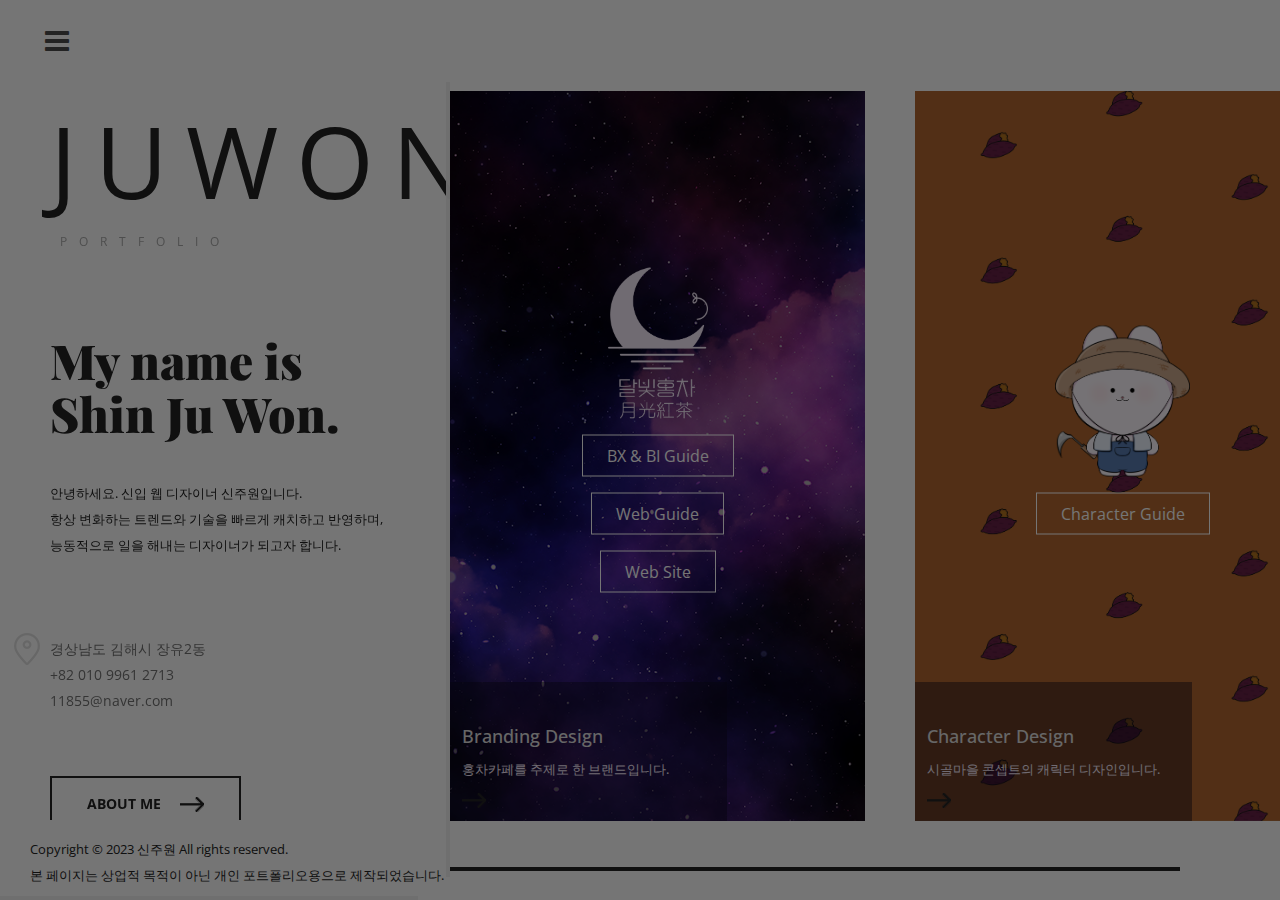
==== commit d6e77f90: "Update index.html" ====
--- a/index.html
+++ b/index.html
@@ -93,7 +93,7 @@
 								<div class="hs-info">
 									<h5 class="W_h5">Branding Design</h5>
 									<p>홍차카페를 주제로 한 브랜드입니다.</p>
-									<a href="#none"><img src="img/arrow-right.png" alt=""></a>
+									<a href="bibx.html"><img src="img/arrow-right_2.png" alt="arrow-right_2.png"></a>
 								</div>
 								<div class="brand-btn">
 									<ul>
@@ -108,12 +108,12 @@
 								<div class="hs-info">
 									<h5 class="W_h5">Character Design</h5>
 									<p>시골마을 콘셉트의 캐릭터 디자인입니다.</p>
-									<a href="ch.html"><img src="img/arrow-right.png" alt=""></a>
+									<a href="ch.html"><img src="img/arrow-right_2.png" alt="arrow-right_2.png"></a>
 								</div>
 								<div class="brand-btn">
 									<ul>
 										<li><img class="rabbit" src="img/hero/rabbit.png" alt="rabbit.png"></li>
-										<li><a href="#" target="_blank">Character Guide</a></li>
+										<li><a href="ch.html" target="_blank">Character Guide</a></li>
 										<!-- <li><a href="#" target="_blank">Web Guide</a></li>
 										<li><a href="#" target="_blank">Web Site</a></li> -->
 									</ul>
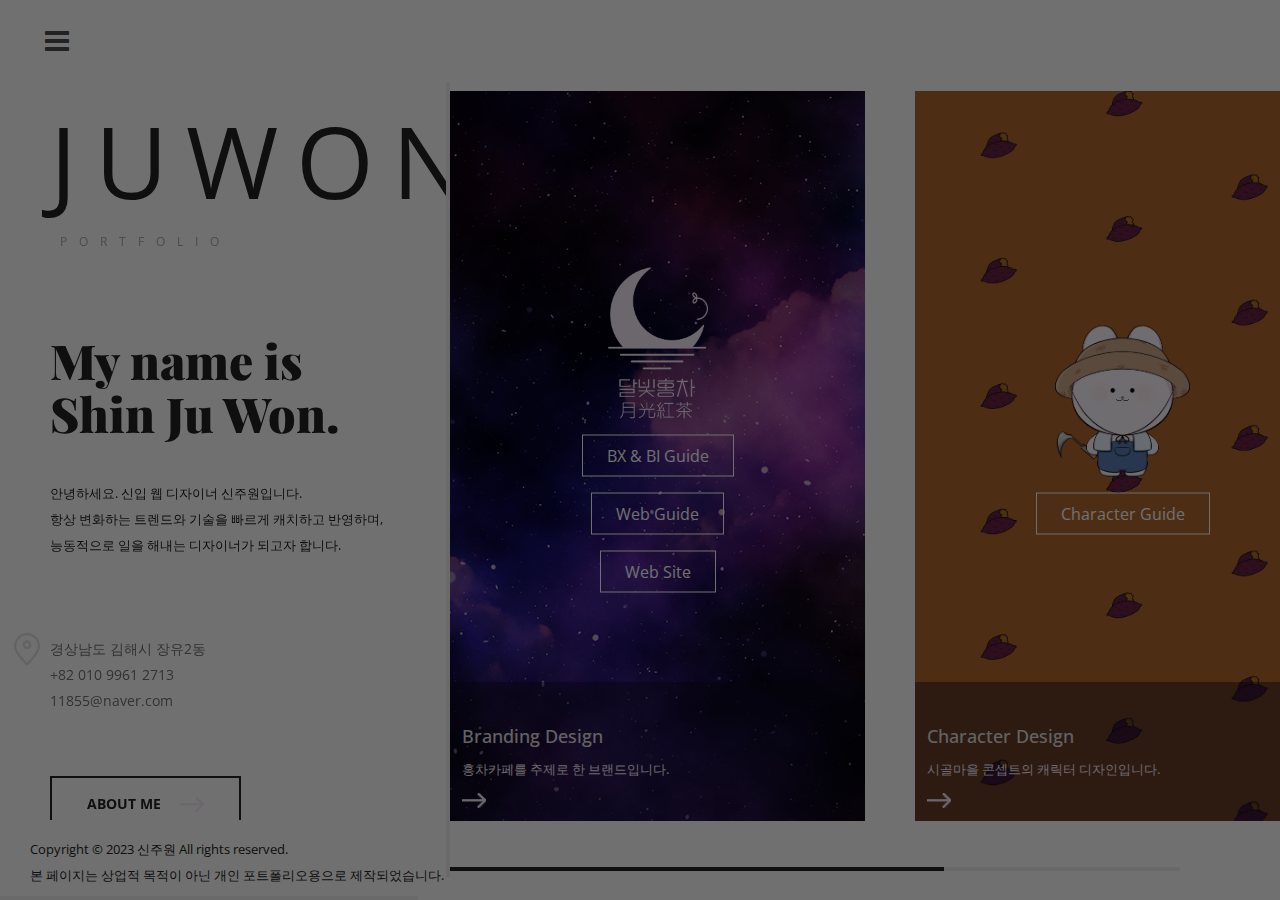
==== commit 1a80985a: "Update index.html" ====
--- a/index.html
+++ b/index.html
@@ -119,6 +119,21 @@
 									</ul>
 								</div>
 							</div>
+							<div class="hs-item set-bg" data-setbg="img/hero/bg.png">
+								<div class="hs-info">
+									<h5 class="W_h5">Character Design</h5>
+									<p>경기도농업기술원 신품종 옥수수(도담찰) 캐릭터 디자인입니다.</p>
+									<a href="ch.html"><img src="img/arrow-right_2.png" alt="arrow-right_2.png"></a>
+								</div>
+								<div class="brand-btn">
+									<ul>
+										<li><img class="corn" src="img/hero/corn.png" alt="corn.png"></li>
+										<li><a href="corn_ch.html" target="_blank">Character Guide</a></li>
+										<!-- <li><a href="#" target="_blank">Web Guide</a></li>
+										<li><a href="#" target="_blank">Web Site</a></li> -->
+									</ul>
+								</div>
+							</div>
 						</div>
 					</div>
 				</div>
--- a/css/style.css
+++ b/css/style.css
@@ -725,7 +725,7 @@
 	position: absolute;
 	left: 0;
 	bottom: 0;
-	width: 277px;
+	width: 100%;
 	padding: 44px 0 10px 12px;
 	background: #0c081c75;
 	z-index: 1;
@@ -1085,6 +1085,9 @@
 .rabbit{
 	height: 151px;
 }
+.corn{
+	width: 136px;
+}
 
 .skill{
 	margin-top: 20px;
@@ -1095,6 +1098,9 @@
 	float: left;
 	list-style: none;
 }
+
+
+
 .col-xl-12{
 
 	width: 50%;
@@ -1110,3 +1116,6 @@
 	/* font-family: 'Noto Sans KR', sans-serif; */
 }
 
+.linone{
+	opacity: 0;
+}
